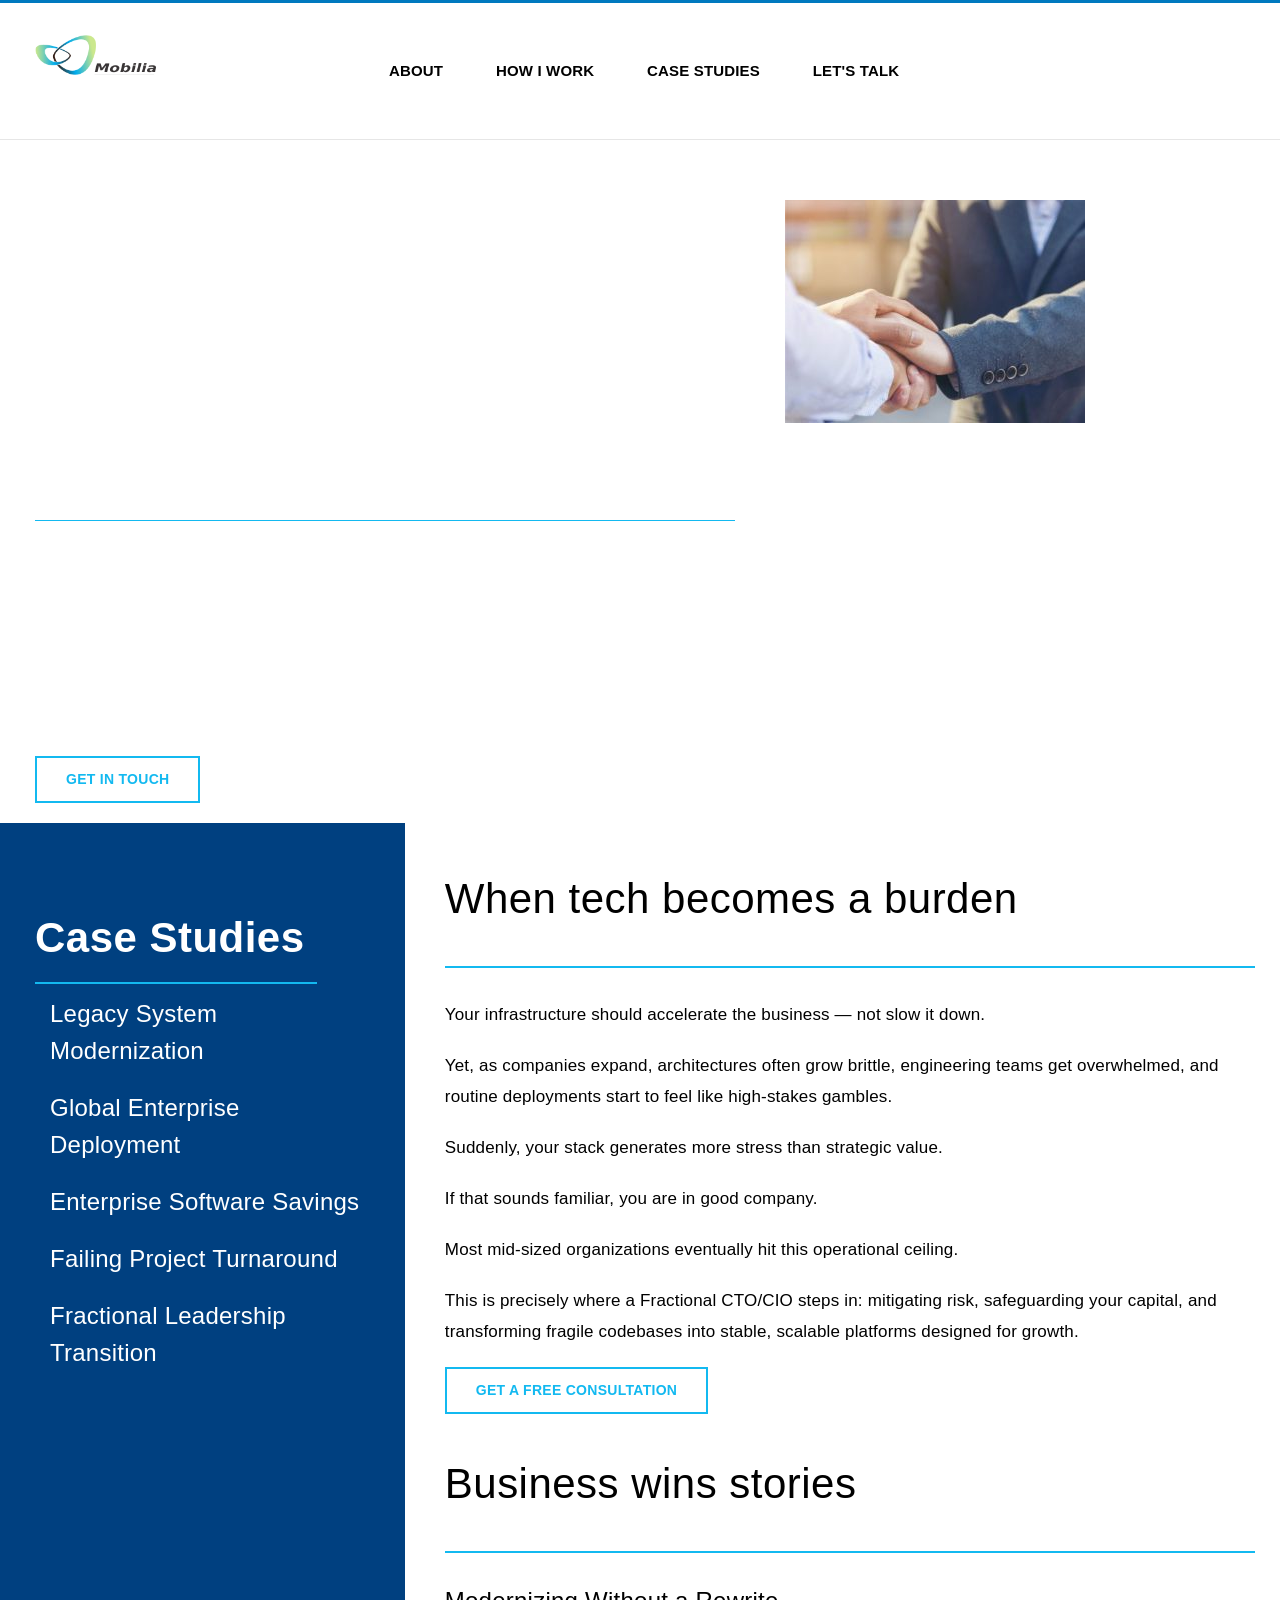
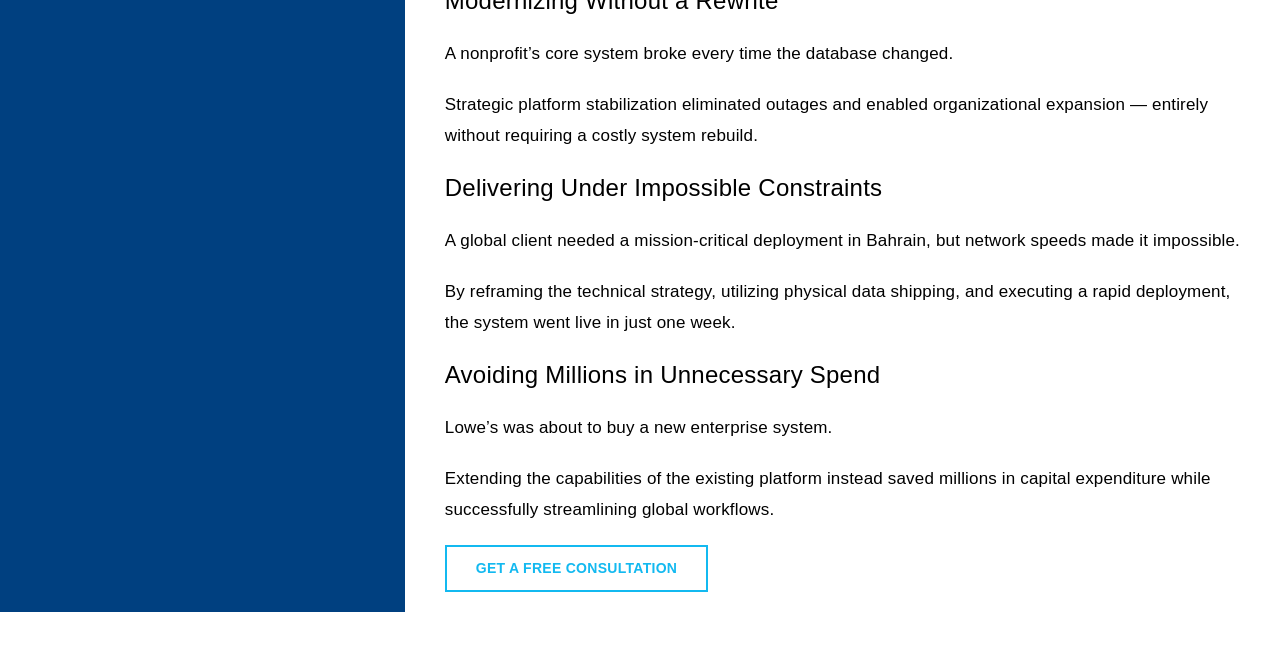
==== index.html @ 19f116cf "menu for mobile device" ====
<!DOCTYPE html>
<html lang="en-US">
<head>
  <meta charset="UTF-8">
  <meta name="viewport" content="width=device-width, initial-scale=1">
  <title>Mobilia - Avoiding Unnecessary Tech Spend</title>
  <link rel="stylesheet" href="css/style.css">
</head>
<body class="page">

<!--wrapper -->
<section id="wrapper">

  <!--header part-->
  <header id="header-part" class="animatedParent animateOnce">

    <div class="menu-bar">
      <div class="container flex align-center space-between">

        <a href="index.html" class="logo" style="display: inline-block; text-decoration: none; padding: 5px 0;">
          <img src="img/mobilia_logo.png" alt="Mobilia" style="height: 40px; width: auto; display: block;">
        </a>

        <!-- Mobile hamburger menu -->
        <a href="#" class="mobilemenu" aria-label="Open menu" aria-expanded="false">
          <span></span>
        </a>

        <div class="menulist">
          <div>
            <ul id="menu-main-menu" class="menu">

              <li class="menu-item">
                <span class="backlink"></span>
                <a href="about.html">About</a>
                <span class="dropdownlink"></span>
              </li>

              <li class="menu-item">
                <span class="backlink"></span>
                <a href="how-we-work.html">How I Work</a>
                <span class="dropdownlink"></span>
              </li>

              <li class="menu-item menu-item-has-children">
                <span class="backlink"></span>
                <a href="case-study-1.html">Case Studies</a>
                <span class="dropdownlink"></span>

                <ul class="sub-menu">
                  <li class="menu-item">
                    <span class="backlink"></span>
                    <a href="case-study-1.html">Legacy System Modernization</a>
                    <span class="dropdownlink"></span>
                  </li>

                  <li class="menu-item">
                    <span class="backlink"></span>
                    <a href="case-study-2.html">Global Enterprise Deployment</a>
                    <span class="dropdownlink"></span>
                  </li>

                  <li class="menu-item">
                    <span class="backlink"></span>
                    <a href="case-study-3.html">Enterprise Software Savings</a>
                    <span class="dropdownlink"></span>
                  </li>

                  <li class="menu-item">
                    <span class="backlink"></span>
                    <a href="case-study-4.html">Failing Project Turnaround</a>
                    <span class="dropdownlink"></span>
                  </li>

                  <li class="menu-item">
                    <span class="backlink"></span>
                    <a href="case-study-5.html">Fractional Leadership Transition</a>
                    <span class="dropdownlink"></span>
                  </li>
                </ul>
              </li>

              <li class="menu-item">
                <span class="backlink"></span>
                <a href="contact.html">Let's Talk</a>
                <span class="dropdownlink"></span>
              </li>

            </ul>
          </div>
        </div>

      </div>
    </div>

  </header>
  <!--header part-->

  <!--content part-->
  <section id="content-part">

    <!--colorcoontent bar-->
    <article class="resultbanner-bar animatedParent animateOnce"
             style="background-image: url(https://sp-ao.shortpixel.ai/client/to_webp,q_glossy,ret_img/https://www.lawbowling.com/wp-content/uploads/2022/05/blue-background.jpg);">

      <div class="container flex-wrap">

        <div class="leftcontent">

          <h1>
            <span style="color: #ffffff;">
              Stabilizing and scaling the technology you already have — with a focus on reliability, cashflow impact, and capital efficiency.
            </span>
          </h1>

          <p>
            Fractional CTO/CIO services for mid-sized companies where fragile or costly technology is slowing growth.
          </p>

          <p>
            20+ years of consulting and enterprise engineering experience across finance, public sector, media, retail, and commercial industries — bringing a systems-thinking, risk-aware approach to technology leadership.
          </p>

          <a class="button reverse" href="contact.html" target="_self">
            Get in Touch
          </a>

        </div>

        <div class="rightimgslider">
          <img src="img/shaking-hands2-300x223_m3A9.jpg"
               alt="Allen Lau"
               class="profile-img"
               decoding="async">
        </div>

      </div>
      <!-- .container -->

    </article>

    <!--contentnav bar-->
    <article class="contentnav-bar animatedParent animateOnce">

      <div class="container flex-wrap">

        <div class="navigationblock">

          <span class="menuheading">Case Studies</span>

          <div>
            <div>
              <ul id="menu-sidebar-navigation" class="menu">

                <li class="menu-item">
                  <a href="case-study-1.html">
                    Legacy System Modernization
                  </a>
                </li>

                <li class="menu-item">
                  <a href="case-study-2.html">
                    Global Enterprise Deployment
                  </a>
                </li>

                <li class="menu-item">
                  <a href="case-study-3.html">
                    Enterprise Software Savings
                  </a>
                </li>

                <li class="menu-item">
                  <a href="case-study-4.html">
                    Failing Project Turnaround
                  </a>
                </li>

                <li class="menu-item">
                  <a href="case-study-5.html">
                    Fractional Leadership Transition
                  </a>
                </li>

              </ul>
            </div>
          </div>

        </div>

        <div class="rightcontent">

          <div class="textbg">

            <h2>When tech becomes a burden</h2>

            <p>
              Your infrastructure should accelerate the business — not slow it down.
            </p>

            <p>
              Yet, as companies expand, architectures often grow brittle, engineering teams get overwhelmed, and routine deployments start to feel like high-stakes gambles.
            </p>

            <p>
              Suddenly, your stack generates more stress than strategic value.
            </p>

            <p>
              If that sounds familiar, you are in good company.
            </p>

            <p>
              Most mid-sized organizations eventually hit this operational ceiling.
            </p>

            <p>
              This is precisely where a Fractional CTO/CIO steps in: mitigating risk, safeguarding your capital, and transforming fragile codebases into stable, scalable platforms designed for growth.
            </p>

            <a class="button" href="contact.html" target="_self">
              Get a Free Consultation
            </a>

          </div>

          <br/>

          <div class="textbg">

            <h2>Business wins stories</h2>

            <h3>Modernizing Without a Rewrite</h3>

            <p>
              A nonprofit’s core system broke every time the database changed.
            </p>

            <p>
              Strategic platform stabilization eliminated outages and enabled organizational expansion — entirely without requiring a costly system rebuild.
            </p>

            <h3>Delivering Under Impossible Constraints</h3>

            <p>
              A global client needed a mission-critical deployment in Bahrain, but network speeds made it impossible.
            </p>

            <p>
              By reframing the technical strategy, utilizing physical data shipping, and executing a rapid deployment, the system went live in just one week.
            </p>

            <h3>Avoiding Millions in Unnecessary Spend</h3>

            <p>
              Lowe’s was about to buy a new enterprise system.
            </p>

            <p>
              Extending the capabilities of the existing platform instead saved millions in capital expenditure while successfully streamlining global workflows.
            </p>

            <a class="button" href="contact.html" target="_self">
              Get a Free Consultation
            </a>

          </div>

        </div>

      </div>
      <!-- .container -->

    </article>

  </section>
  <!-- #content-part -->

</section>
<!-- wrapper -->


<!-- Mobile menu JavaScript -->
<script>
  document.addEventListener('DOMContentLoaded', function () {

    const mobileMenu = document.querySelector('.mobilemenu');
    const menuList = document.querySelector('.menulist');

    if (!mobileMenu || !menuList) {
      return;
    }

    mobileMenu.addEventListener('click', function (event) {

      event.preventDefault();

      const isOpen = menuList.style.display === 'block';

      menuList.style.display = isOpen ? 'none' : 'block';

      mobileMenu.setAttribute(
        'aria-expanded',
        String(!isOpen)
      );

      mobileMenu.setAttribute(
        'aria-label',
        isOpen ? 'Open menu' : 'Close menu'
      );

    });

  });
</script>

</body>
</html>
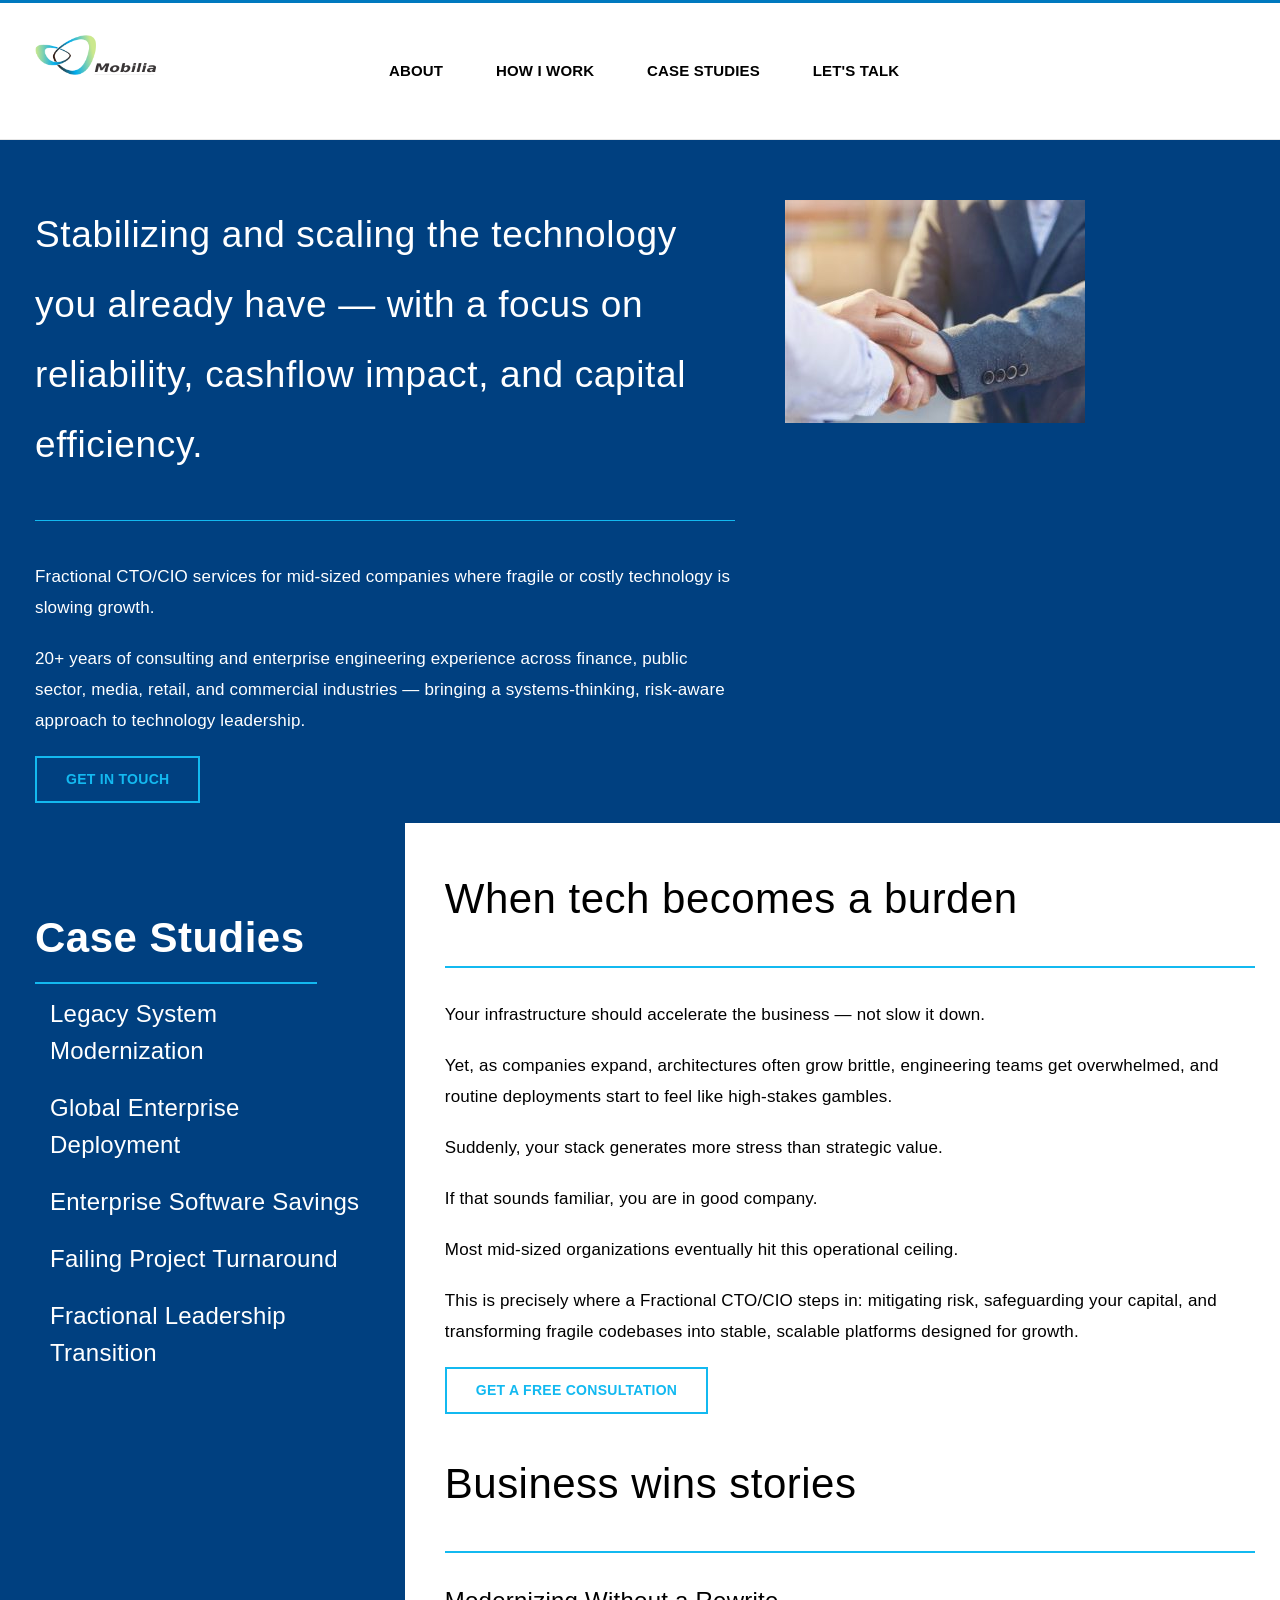
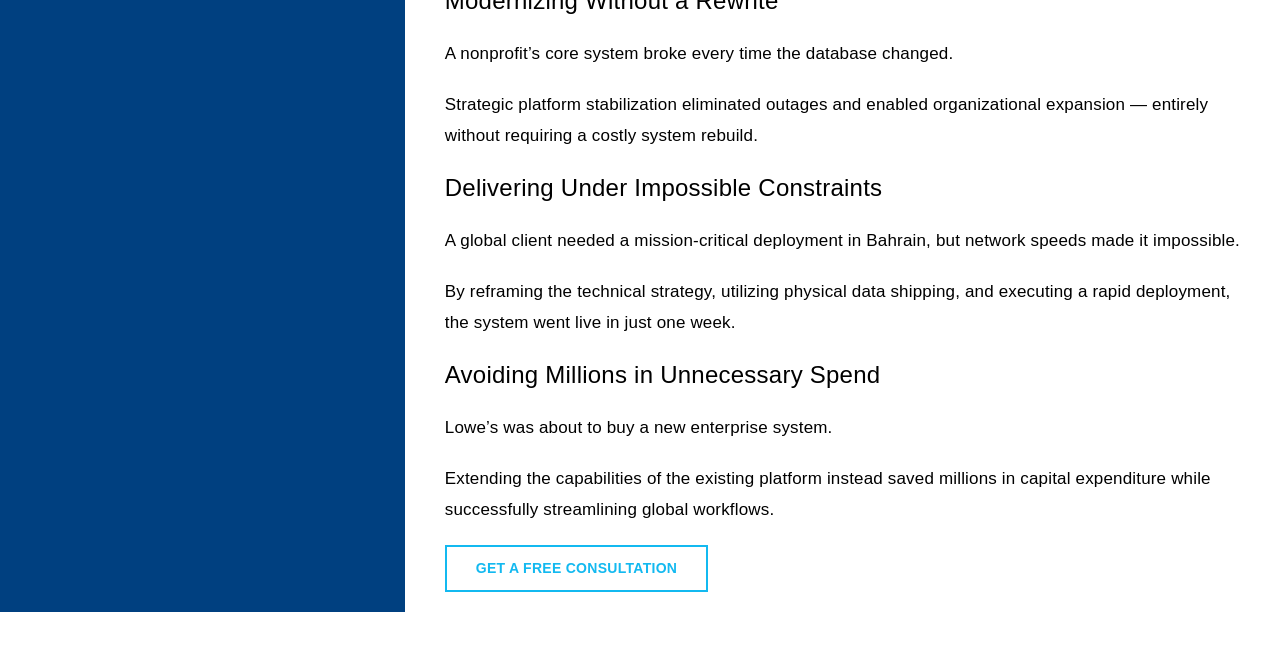
==== commit 5e23313b: "bg correction" ====
--- a/index.html
+++ b/index.html
@@ -1,4 +1,4 @@
-<!DOCTYPE html>
+﻿<!DOCTYPE html>
 <html lang="en-US">
 <head>
   <meta charset="UTF-8">
@@ -12,7 +12,7 @@
 <section id="wrapper">
 
   <!--header part-->
-  <header id="header-part" class="animatedParent animateOnce">
+  <header id="header-part">
 
     <div class="menu-bar">
       <div class="container flex align-center space-between">
@@ -29,63 +29,31 @@
         <div class="menulist">
           <div>
             <ul id="menu-main-menu" class="menu">
-
-              <li class="menu-item">
-                <span class="backlink"></span>
-                <a href="about.html">About</a>
-                <span class="dropdownlink"></span>
-              </li>
-
-              <li class="menu-item">
-                <span class="backlink"></span>
-                <a href="how-we-work.html">How I Work</a>
-                <span class="dropdownlink"></span>
-              </li>
-
-              <li class="menu-item menu-item-has-children">
-                <span class="backlink"></span>
-                <a href="case-study-1.html">Case Studies</a>
-                <span class="dropdownlink"></span>
-
+              <li class="menu-item"><span class="backlink"></span><a href="about.html">About</a><span
+                class="dropdownlink"></span></li>
+              <li class="menu-item"><span class="backlink"></span><a href="how-we-work.html">How I Work</a><span
+                class="dropdownlink"></span></li>
+              <li class="menu-item menu-item-has-children"><span class="backlink"></span><a href="case-study-1.html">Case
+                Studies</a><span class="dropdownlink"></span>
                 <ul class="sub-menu">
-                  <li class="menu-item">
-                    <span class="backlink"></span>
-                    <a href="case-study-1.html">Legacy System Modernization</a>
-                    <span class="dropdownlink"></span>
-                  </li>
-
-                  <li class="menu-item">
-                    <span class="backlink"></span>
-                    <a href="case-study-2.html">Global Enterprise Deployment</a>
-                    <span class="dropdownlink"></span>
-                  </li>
-
-                  <li class="menu-item">
-                    <span class="backlink"></span>
-                    <a href="case-study-3.html">Enterprise Software Savings</a>
-                    <span class="dropdownlink"></span>
-                  </li>
-
-                  <li class="menu-item">
-                    <span class="backlink"></span>
-                    <a href="case-study-4.html">Failing Project Turnaround</a>
-                    <span class="dropdownlink"></span>
-                  </li>
-
-                  <li class="menu-item">
-                    <span class="backlink"></span>
-                    <a href="case-study-5.html">Fractional Leadership Transition</a>
-                    <span class="dropdownlink"></span>
-                  </li>
+                  <li class="menu-item"><span class="backlink"></span><a href="case-study-1.html">Legacy System
+                    Modernization</a><span
+                    class="dropdownlink"></span></li>
+                  <li class="menu-item"><span class="backlink"></span><a href="case-study-2.html">Global Enterprise
+                    Deployment</a><span
+                    class="dropdownlink"></span></li>
+                  <li class="menu-item"><span class="backlink"></span><a href="case-study-3.html">Enterprise Software
+                    Savings</a><span
+                    class="dropdownlink"></span></li>
+                  <li class="menu-item"><span class="backlink"></span><a href="case-study-4.html">Failing Project
+                    Turnaround</a><span
+                    class="dropdownlink"></span></li>
+                  <li class="menu-item"><span class="backlink"></span><a href="case-study-5.html">Fractional Leadership
+                    Transition</a><span class="dropdownlink"></span></li>
                 </ul>
               </li>
-
-              <li class="menu-item">
-                <span class="backlink"></span>
-                <a href="contact.html">Let's Talk</a>
-                <span class="dropdownlink"></span>
-              </li>
-
+              <li class="menu-item"><span class="backlink"></span><a href="contact.html">Let's Talk</a><span
+                class="dropdownlink"></span></li>
             </ul>
           </div>
         </div>
@@ -95,53 +63,31 @@
 
   </header>
   <!--header part-->
-
   <!--content part-->
   <section id="content-part">
 
+
     <!--colorcoontent bar-->
-    <article class="resultbanner-bar animatedParent animateOnce"
-             style="background-image: url(https://sp-ao.shortpixel.ai/client/to_webp,q_glossy,ret_img/https://www.lawbowling.com/wp-content/uploads/2022/05/blue-background.jpg);">
+    <article class="resultbanner-bar" style="background: #004080">
+      <div class="container flex-wrap">
+        <div class="leftcontent">
+          <h1><span style="color: #ffffff;">Stabilizing and scaling the technology you already have — with a focus on reliability, cashflow impact, and capital efficiency.</span>
+          </h1>
+          <p>Fractional CTO/CIO services for mid‑sized companies where fragile or costly technology is slowing growth.</p>
+          <p>20+ years of consulting and enterprise engineering experience across finance, public sector, media, retail, and commercial industries  — bringing a systems‑thinking, risk‑aware approach to technology leadership.</p>
 
-      <div class="container flex-wrap">
-
-        <div class="leftcontent">
-
-          <h1>
-            <span style="color: #ffffff;">
-              Stabilizing and scaling the technology you already have — with a focus on reliability, cashflow impact, and capital efficiency.
-            </span>
-          </h1>
-
-          <p>
-            Fractional CTO/CIO services for mid-sized companies where fragile or costly technology is slowing growth.
-          </p>
-
-          <p>
-            20+ years of consulting and enterprise engineering experience across finance, public sector, media, retail, and commercial industries — bringing a systems-thinking, risk-aware approach to technology leadership.
-          </p>
-
-          <a class="button reverse" href="contact.html" target="_self">
-            Get in Touch
-          </a>
-
+          <a class="button reverse" href="contact.html" target="_self">Get in Touch</a>
         </div>
 
         <div class="rightimgslider">
-          <img src="img/shaking-hands2-300x223_m3A9.jpg"
-               alt="Allen Lau"
-               class="profile-img"
-               decoding="async">
+          <img src="img/shaking-hands2-300x223_m3A9.jpg" alt="Allen Lau" class="profile-img" decoding="async">
         </div>
 
-      </div>
-      <!-- .container -->
-
+      </div><!-- .container -->
     </article>
 
     <!--contentnav bar-->
-    <article class="contentnav-bar animatedParent animateOnce">
-
+    <article class="contentnav-bar ">
       <div class="container flex-wrap">
 
         <div class="navigationblock">
@@ -151,37 +97,16 @@
           <div>
             <div>
               <ul id="menu-sidebar-navigation" class="menu">
-
-                <li class="menu-item">
-                  <a href="case-study-1.html">
-                    Legacy System Modernization
-                  </a>
-                </li>
-
-                <li class="menu-item">
-                  <a href="case-study-2.html">
-                    Global Enterprise Deployment
-                  </a>
-                </li>
-
-                <li class="menu-item">
-                  <a href="case-study-3.html">
-                    Enterprise Software Savings
-                  </a>
-                </li>
-
-                <li class="menu-item">
-                  <a href="case-study-4.html">
-                    Failing Project Turnaround
-                  </a>
-                </li>
-
-                <li class="menu-item">
-                  <a href="case-study-5.html">
-                    Fractional Leadership Transition
-                  </a>
-                </li>
-
+                <li class="menu-item"><a href="case-study-1.html">Legacy System
+                  Modernization</a></li>
+                <li class="menu-item"><a href="case-study-2.html">Global Enterprise
+                  Deployment</a></li>
+                <li class="menu-item"><a href="case-study-3.html">Enterprise Software
+                  Savings</a></li>
+                <li class="menu-item"><a href="case-study-4.html">Failing Project
+                  Turnaround</a></li>
+                <li class="menu-item"><a href="case-study-5.html">Fractional Leadership
+                  Transition</a></li>
               </ul>
             </div>
           </div>
@@ -189,130 +114,47 @@
         </div>
 
         <div class="rightcontent">
+          <div class="textbg">
+            <h2>When tech becomes a burden</h2>
+            <p>Your infrastructure should accelerate the business — not slow it down.</p>
+            <p>Yet, as companies expand, architectures often grow brittle, engineering teams get overwhelmed, and
+              routine deployments start to feel like high-stakes gambles.</p>
+            <p>Suddenly, your stack generates more stress than strategic value.</p>
+            <p>If that sounds familiar, you are in good company.</p>
+            <p>Most mid‑sized organizations eventually hit this operational ceiling.</p>
+            <p>This is precisely where a Fractional CTO/CIO steps in: mitigating risk, safeguarding your capital, and
+              transforming fragile codebases into stable, scalable platforms designed for growth.</p>
 
+            <a class="button" href="contact.html" target="_self">Get a Free Consultation</a>
+          </div>
+          <br/>
           <div class="textbg">
-
-            <h2>When tech becomes a burden</h2>
-
-            <p>
-              Your infrastructure should accelerate the business — not slow it down.
-            </p>
-
-            <p>
-              Yet, as companies expand, architectures often grow brittle, engineering teams get overwhelmed, and routine deployments start to feel like high-stakes gambles.
-            </p>
-
-            <p>
-              Suddenly, your stack generates more stress than strategic value.
-            </p>
-
-            <p>
-              If that sounds familiar, you are in good company.
-            </p>
-
-            <p>
-              Most mid-sized organizations eventually hit this operational ceiling.
-            </p>
-
-            <p>
-              This is precisely where a Fractional CTO/CIO steps in: mitigating risk, safeguarding your capital, and transforming fragile codebases into stable, scalable platforms designed for growth.
-            </p>
-
-            <a class="button" href="contact.html" target="_self">
-              Get a Free Consultation
-            </a>
-
-          </div>
-
-          <br/>
-
-          <div class="textbg">
-
             <h2>Business wins stories</h2>
-
             <h3>Modernizing Without a Rewrite</h3>
-
-            <p>
-              A nonprofit’s core system broke every time the database changed.
-            </p>
-
-            <p>
-              Strategic platform stabilization eliminated outages and enabled organizational expansion — entirely without requiring a costly system rebuild.
-            </p>
+            <p>A nonprofit’s core system broke every time the database changed.</p>
+            <p>Strategic platform stabilization eliminated outages and enabled organizational expansion — entirely
+              without requiring a costly system rebuild.</p>
 
             <h3>Delivering Under Impossible Constraints</h3>
+            <p>A global client needed a mission‑critical deployment in Bahrain, but network speeds made it
+              impossible.</p>
+            <p>By reframing the technical strategy, utilizing physical data shipping, and executing a rapid deployment,
+              the system went live in just one week.</p>
 
-            <p>
-              A global client needed a mission-critical deployment in Bahrain, but network speeds made it impossible.
-            </p>
+            <h3>Avoiding Millions in Unnecessary Spend </h3>
+            <p>Lowe’s was about to buy a new enterprise system.</p>
+            <p>Extending the capabilities of the existing platform instead saved millions in capital expenditure while
+              successfully streamlining global workflows.</p>
 
-            <p>
-              By reframing the technical strategy, utilizing physical data shipping, and executing a rapid deployment, the system went live in just one week.
-            </p>
-
-            <h3>Avoiding Millions in Unnecessary Spend</h3>
-
-            <p>
-              Lowe’s was about to buy a new enterprise system.
-            </p>
-
-            <p>
-              Extending the capabilities of the existing platform instead saved millions in capital expenditure while successfully streamlining global workflows.
-            </p>
-
-            <a class="button" href="contact.html" target="_self">
-              Get a Free Consultation
-            </a>
-
+            <a class="button" href="contact.html" target="_self">Get a Free Consultation</a>
           </div>
-
         </div>
 
-      </div>
-      <!-- .container -->
-
+      </div><!-- .container -->
     </article>
 
-  </section>
-  <!-- #content-part -->
-
-</section>
-<!-- wrapper -->
-
-
-<!-- Mobile menu JavaScript -->
-<script>
-  document.addEventListener('DOMContentLoaded', function () {
-
-    const mobileMenu = document.querySelector('.mobilemenu');
-    const menuList = document.querySelector('.menulist');
-
-    if (!mobileMenu || !menuList) {
-      return;
-    }
-
-    mobileMenu.addEventListener('click', function (event) {
-
-      event.preventDefault();
-
-      const isOpen = menuList.style.display === 'block';
-
-      menuList.style.display = isOpen ? 'none' : 'block';
-
-      mobileMenu.setAttribute(
-        'aria-expanded',
-        String(!isOpen)
-      );
-
-      mobileMenu.setAttribute(
-        'aria-label',
-        isOpen ? 'Open menu' : 'Close menu'
-      );
-
-    });
-
-  });
-</script>
-
+  </section><!-- #content-part -->
+</section> <!-- wrapper -->
+<script src="js/mobileMenu.js"></script>
 </body>
 </html>
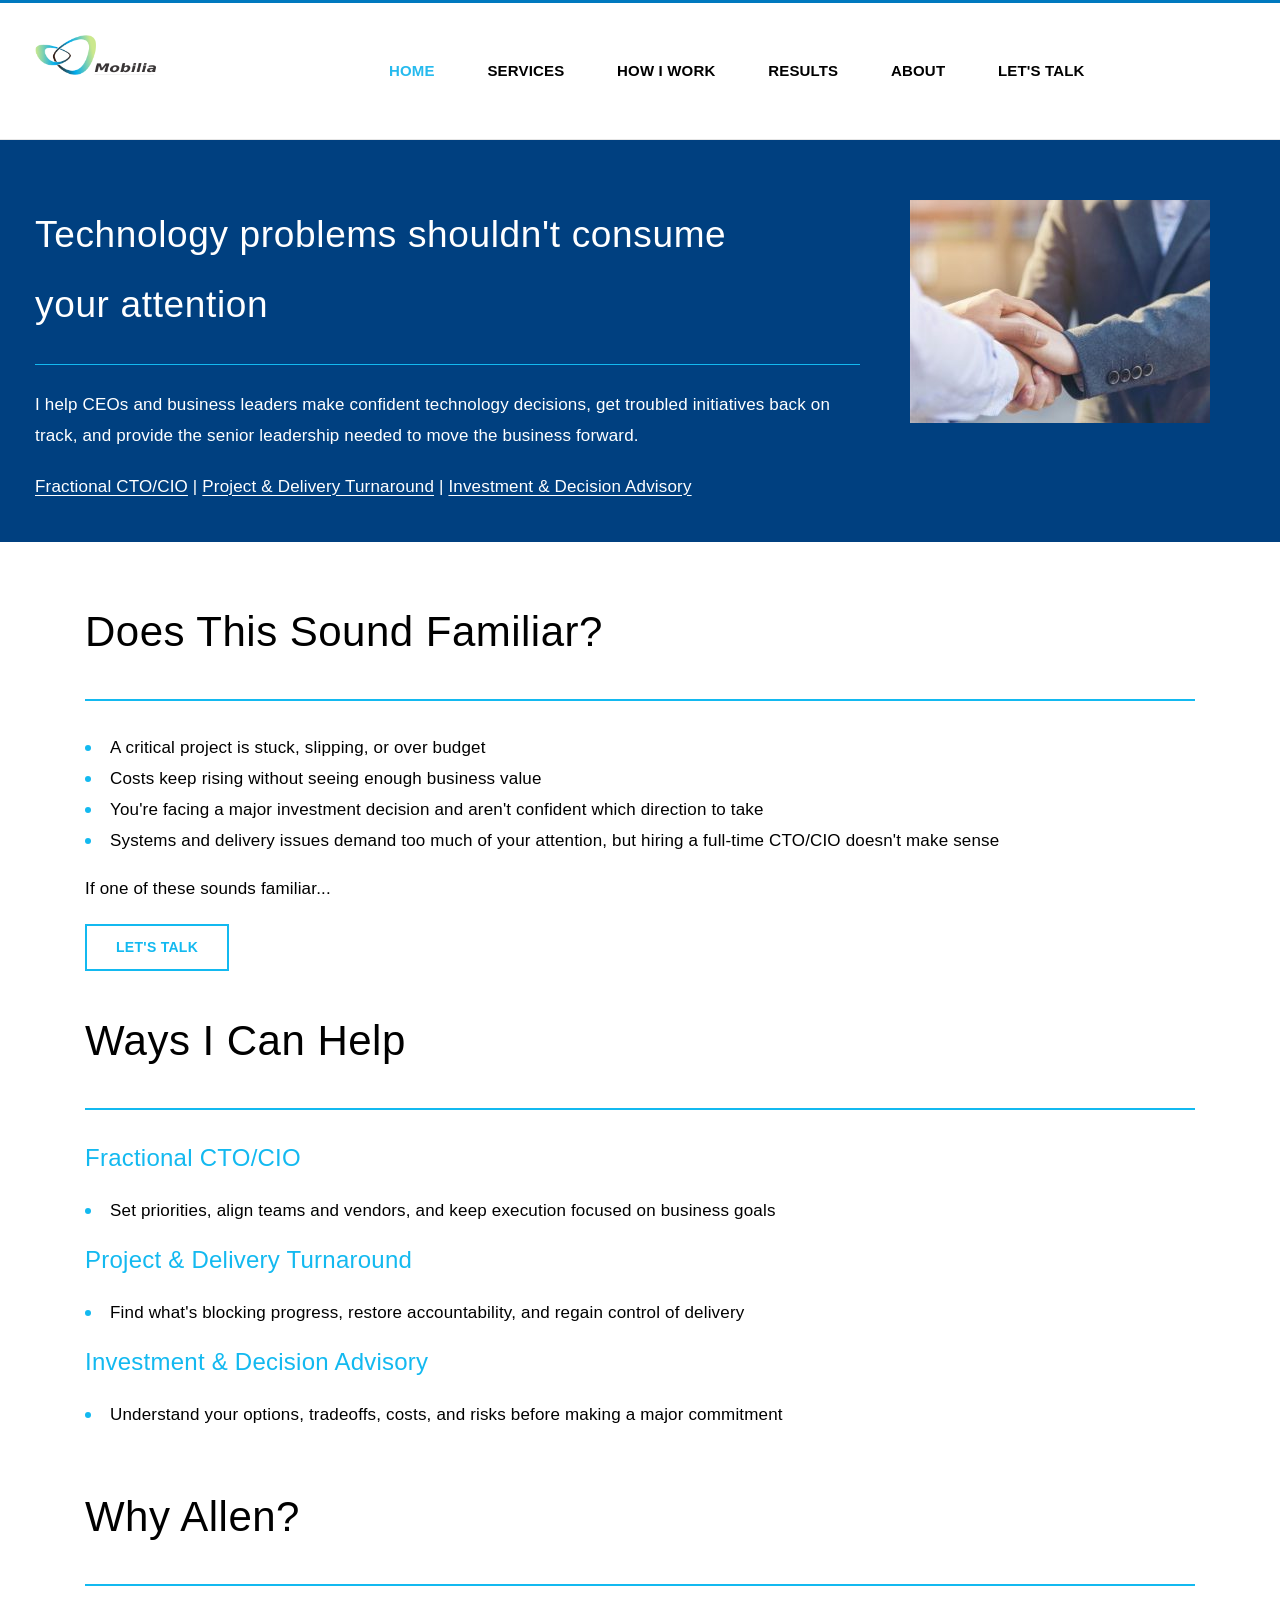
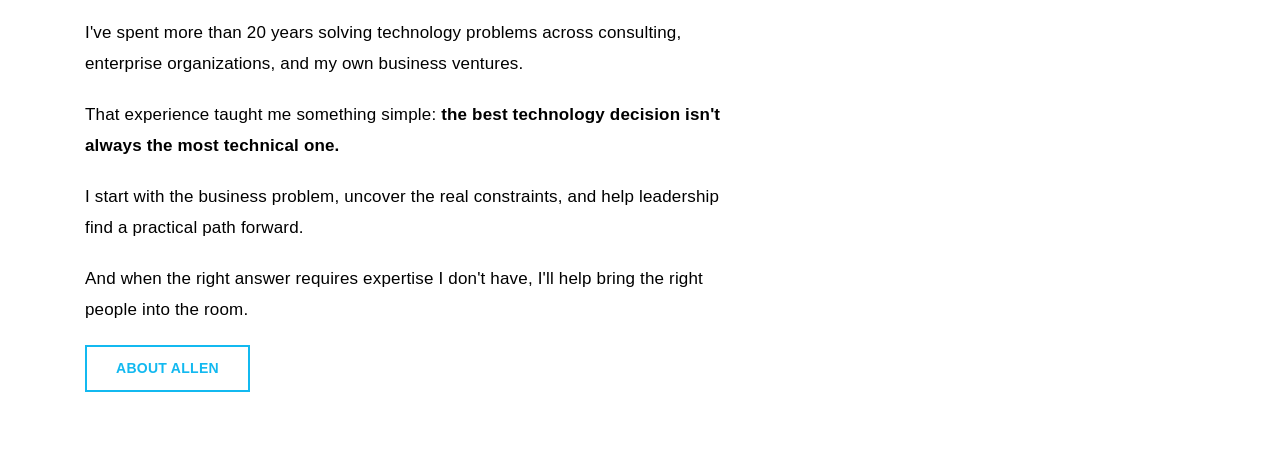
==== commit 4868cc4f: "version 2 - simplify words, added offers" ====
--- a/index.html
+++ b/index.html
@@ -1,4 +1,4 @@
-﻿<!DOCTYPE html>
+<!DOCTYPE html>
 <html lang="en-US">
 <head>
   <meta charset="UTF-8">
@@ -10,58 +10,39 @@
 
 <!--wrapper -->
 <section id="wrapper">
+<header id="header-part">
+  <div class="menu-bar">
+    <div class="container flex align-center space-between">
+      <a href="index.html" class="logo" style="display: inline-block; text-decoration: none; padding: 5px 0;">
+        <img src="img/mobilia_logo.png" alt="Mobilia" style="height: 40px; width: auto; display: block;">
+      </a>
+      <a href="#" class="mobilemenu" aria-label="Open menu" aria-expanded="false"><span></span></a>
+      <div class="menulist">
+        <div>
+          <ul id="menu-main-menu" class="menu">
+            <li class="menu-item current-menu-ancestor"><a href="index.html">Home</a></li>
+            <li class="menu-item"><a href="offers.html">Services</a></li>
+            <li class="menu-item"><a href="how-we-work.html">How I Work</a></li>
+            <li class="menu-item menu-item-has-children"><a href="case-study-1.html">Results</a><span class="dropdownlink"></span>
+              <ul class="sub-menu">
+                <li class="menu-item"><a href="case-study-1.html">Legacy System Modernization</a></li>
+                <li class="menu-item"><a href="case-study-2.html">Global Enterprise Deployment</a></li>
+                <li class="menu-item"><a href="case-study-3.html">Enterprise Software Savings</a></li>
+                <li class="menu-item"><a href="case-study-4.html">Failing Project Turnaround</a></li>
+                <li class="menu-item"><a href="case-study-5.html">Fractional Leadership Transition</a></li>
+              </ul>
+            </li>
+            <li class="menu-item"><a href="about.html">About</a></li>
+            <li class="menu-item"><a href="contact.html">Let's Talk</a></li>
+          </ul>
+        </div>
+      </div>
+    </div>
+  </div>
+</header>
 
   <!--header part-->
-  <header id="header-part">
 
-    <div class="menu-bar">
-      <div class="container flex align-center space-between">
-
-        <a href="index.html" class="logo" style="display: inline-block; text-decoration: none; padding: 5px 0;">
-          <img src="img/mobilia_logo.png" alt="Mobilia" style="height: 40px; width: auto; display: block;">
-        </a>
-
-        <!-- Mobile hamburger menu -->
-        <a href="#" class="mobilemenu" aria-label="Open menu" aria-expanded="false">
-          <span></span>
-        </a>
-
-        <div class="menulist">
-          <div>
-            <ul id="menu-main-menu" class="menu">
-              <li class="menu-item"><span class="backlink"></span><a href="about.html">About</a><span
-                class="dropdownlink"></span></li>
-              <li class="menu-item"><span class="backlink"></span><a href="how-we-work.html">How I Work</a><span
-                class="dropdownlink"></span></li>
-              <li class="menu-item menu-item-has-children"><span class="backlink"></span><a href="case-study-1.html">Case
-                Studies</a><span class="dropdownlink"></span>
-                <ul class="sub-menu">
-                  <li class="menu-item"><span class="backlink"></span><a href="case-study-1.html">Legacy System
-                    Modernization</a><span
-                    class="dropdownlink"></span></li>
-                  <li class="menu-item"><span class="backlink"></span><a href="case-study-2.html">Global Enterprise
-                    Deployment</a><span
-                    class="dropdownlink"></span></li>
-                  <li class="menu-item"><span class="backlink"></span><a href="case-study-3.html">Enterprise Software
-                    Savings</a><span
-                    class="dropdownlink"></span></li>
-                  <li class="menu-item"><span class="backlink"></span><a href="case-study-4.html">Failing Project
-                    Turnaround</a><span
-                    class="dropdownlink"></span></li>
-                  <li class="menu-item"><span class="backlink"></span><a href="case-study-5.html">Fractional Leadership
-                    Transition</a><span class="dropdownlink"></span></li>
-                </ul>
-              </li>
-              <li class="menu-item"><span class="backlink"></span><a href="contact.html">Let's Talk</a><span
-                class="dropdownlink"></span></li>
-            </ul>
-          </div>
-        </div>
-
-      </div>
-    </div>
-
-  </header>
   <!--header part-->
   <!--content part-->
   <section id="content-part">
@@ -71,12 +52,14 @@
     <article class="resultbanner-bar" style="background: #004080">
       <div class="container flex-wrap">
         <div class="leftcontent">
-          <h1><span style="color: #ffffff;">Stabilizing and scaling the technology you already have — with a focus on reliability, cashflow impact, and capital efficiency.</span>
+          <h1><span style="color: #ffffff;">Technology problems shouldn't consume your attention</span>
           </h1>
-          <p>Fractional CTO/CIO services for mid‑sized companies where fragile or costly technology is slowing growth.</p>
-          <p>20+ years of consulting and enterprise engineering experience across finance, public sector, media, retail, and commercial industries  — bringing a systems‑thinking, risk‑aware approach to technology leadership.</p>
-
-          <a class="button reverse" href="contact.html" target="_self">Get in Touch</a>
+          <p>I help CEOs and business leaders make confident technology decisions, get troubled initiatives back on track, and provide the senior leadership needed to move the business forward.</p>
+          <p>
+            <a href="offers.html#fractional-leadership">Fractional CTO/CIO</a> |
+            <a href="offers.html#project-delivery-turnaround">Project & Delivery Turnaround</a> |
+            <a href="offers.html#investment-decision-advisory">Investment & Decision Advisory</a>
+          </p>
         </div>
 
         <div class="rightimgslider">
@@ -86,67 +69,39 @@
       </div><!-- .container -->
     </article>
 
-    <!--contentnav bar-->
-    <article class="contentnav-bar ">
-      <div class="container flex-wrap">
-
-        <div class="navigationblock">
-
-          <span class="menuheading">Case Studies</span>
-
-          <div>
-            <div>
-              <ul id="menu-sidebar-navigation" class="menu">
-                <li class="menu-item"><a href="case-study-1.html">Legacy System
-                  Modernization</a></li>
-                <li class="menu-item"><a href="case-study-2.html">Global Enterprise
-                  Deployment</a></li>
-                <li class="menu-item"><a href="case-study-3.html">Enterprise Software
-                  Savings</a></li>
-                <li class="menu-item"><a href="case-study-4.html">Failing Project
-                  Turnaround</a></li>
-                <li class="menu-item"><a href="case-study-5.html">Fractional Leadership
-                  Transition</a></li>
+    <!-- Main content -->
+    <article>
+      <div class="container">
+        <div class="page_content">
+          <div class="textbg">
+            <h2>Does This Sound Familiar?</h2>
+              <ul>
+                <li>A critical project is stuck, slipping, or over budget</li>
+                <li>Costs keep rising without seeing enough business value</li>
+                <li>You're facing a major investment decision and aren't confident which direction to take</li>
+                <li>Systems and delivery issues demand too much of your attention, but hiring a full-time CTO/CIO doesn't make sense</li>
               </ul>
-            </div>
-          </div>
-
-        </div>
-
-        <div class="rightcontent">
-          <div class="textbg">
-            <h2>When tech becomes a burden</h2>
-            <p>Your infrastructure should accelerate the business — not slow it down.</p>
-            <p>Yet, as companies expand, architectures often grow brittle, engineering teams get overwhelmed, and
-              routine deployments start to feel like high-stakes gambles.</p>
-            <p>Suddenly, your stack generates more stress than strategic value.</p>
-            <p>If that sounds familiar, you are in good company.</p>
-            <p>Most mid‑sized organizations eventually hit this operational ceiling.</p>
-            <p>This is precisely where a Fractional CTO/CIO steps in: mitigating risk, safeguarding your capital, and
-              transforming fragile codebases into stable, scalable platforms designed for growth.</p>
-
-            <a class="button" href="contact.html" target="_self">Get a Free Consultation</a>
+            <p>If one of these sounds familiar...</p>
+            <a class="button reverse" href="contact.html" target="_self">Let's Talk</a>
           </div>
           <br/>
           <div class="textbg">
-            <h2>Business wins stories</h2>
-            <h3>Modernizing Without a Rewrite</h3>
-            <p>A nonprofit’s core system broke every time the database changed.</p>
-            <p>Strategic platform stabilization eliminated outages and enabled organizational expansion — entirely
-              without requiring a costly system rebuild.</p>
-
-            <h3>Delivering Under Impossible Constraints</h3>
-            <p>A global client needed a mission‑critical deployment in Bahrain, but network speeds made it
-              impossible.</p>
-            <p>By reframing the technical strategy, utilizing physical data shipping, and executing a rapid deployment,
-              the system went live in just one week.</p>
-
-            <h3>Avoiding Millions in Unnecessary Spend </h3>
-            <p>Lowe’s was about to buy a new enterprise system.</p>
-            <p>Extending the capabilities of the existing platform instead saved millions in capital expenditure while
-              successfully streamlining global workflows.</p>
-
-            <a class="button" href="contact.html" target="_self">Get a Free Consultation</a>
+            <h2>Ways I Can Help</h2>
+            <h3><a href="offers.html#fractional-leadership">Fractional CTO/CIO</a></h3>
+            <ul><li>Set priorities, align teams and vendors, and keep execution focused on business goals</li></ul>
+            <h3><a href="offers.html#project-delivery-turnaround">Project & Delivery Turnaround</a></h3>
+            <ul><li>Find what's blocking progress, restore accountability, and regain control of delivery</li></ul>
+            <h3><a href="offers.html#investment-decision-advisory">Investment & Decision Advisory</a></h3>
+            <ul><li>Understand your options, tradeoffs, costs, and risks before making a major commitment</li></ul>
+          </div>
+          <br />
+          <div class="textbg">
+            <h2>Why Allen?</h2>
+            <p>I've spent more than 20 years solving technology problems across consulting, enterprise organizations, and my own business ventures.</p>
+            <p>That experience taught me something simple: <strong>the best technology decision isn't always the most technical one.</strong></p>
+            <p>I start with the business problem, uncover the real constraints, and help leadership find a practical path forward.</p>
+            <p>And when the right answer requires expertise I don't have, I'll help bring the right people into the room.</p>
+            <a class="button reverse" href="about.html" target="_self">About Allen</a>
           </div>
         </div>
 
--- a/css/style.css
+++ b/css/style.css
@@ -0,0 +1,337 @@
+/* --- autoptimize_single.css --- */
+
+*{margin:0;padding:0;-webkit-font-smoothing:antialiased;box-sizing:border-box;-webkit-box-sizing:border-box;-webkit-text-size-adjust:none}
+
+html,body{width:100%;font-size:17px;color:#000;font-family:Arial,Helvetica,sans-serif;background:#fff}
+
+*::-webkit-input-placeholder{opacity:1;color:#1c3c6e}
+
+*::-moz-placeholder{opacity:1;color:#1c3c6e}
+
+*:-ms-input-placeholder{opacity:1;color:#1c3c6e}
+
+button,input,textarea{-webkit-appearance:none;-webkit-border-radius:0px;font-family:Arial,Helvetica,sans-serif}
+
+input:focus,textarea:focus{outline:none}
+
+html,body,div,span,h1,h2,h3,p,a,img,s,small,strong,var,i,center,ul,li,form,label,article,figure,header,menu,section,time{margin:0;padding:0;border:0;vertical-align:baseline}
+
+article,figure,header,menu,section{display:block}
+
+a{transition:all .3s;-webkit-transition:all .3s;-ms-transition:all .3s;text-decoration:none;outline:none}
+
+ul{list-style:none}
+
+.clear{clear:both;overflow:hidden}
+
+img{border:0;outline:none;display:block;max-width:100%}
+
+h1,h2,h3{margin-bottom:20px;font-family:Arial,Helvetica,sans-serif;font-weight:400}
+
+h1{font-size:55px;line-height:75px;letter-spacing:.65px}
+
+h2{font-size:48px;line-height:58px;letter-spacing:.48px}
+
+h3{font-size:24px;line-height:34px;letter-spacing:.24px}
+
+p{padding-bottom:20px;line-height:31px;letter-spacing:.17px;text-wrap:pretty}
+
+p a{text-decoration:underline;color:#000}
+
+p a:hover{text-decoration:none}
+
+p strong,.page_content li strong{font-weight:700}
+
+a.close,a.mobilemenu{display:none}
+
+img{height:auto}
+
+.button{padding:13px 29px;display:inline-block;letter-spacing:.28px;color:#13b9f0;font-size:14px;line-height:17px;border-radius:0;text-transform:uppercase;font-weight:700;background-color:#fff;border:2px solid #13b9f0}
+
+.button:hover{color:#fff;background-color:#13b9f0}
+
+.button.reverse{color:#13b9f0;background:0 0}
+
+.button.reverse:hover{color:#fff;background:#13b9f0}
+
+#wrapper{width:100%;position:relative}
+
+.container{padding:0 15px;max-width:1480px;position:relative;margin:0 auto}
+
+.flex-wrap{display:flex;flex-wrap:wrap}
+
+.flex{display:flex}
+
+.space-between{justify-content:space-between}
+
+.align-center{align-items:center}
+
+#header-part{width:100%;position:relative;z-index:999;transition:.3s all;border-top:3px solid #0079bf;background:#fff}
+
+.menu-bar{padding:0;border-bottom:#e6e6e6 solid 1px}
+
+.menu-bar a.mobilemenu,.menu-bar a.close{display:none}
+
+.menu-bar a.logo{width:100%;max-width:328px;display:block;margin:-16px 39px 0 53px}
+
+.menu-bar .menulist{padding:0 0 0 45px;width:calc(100% - 420px)}
+
+.menu-bar .menulist ul{list-style:none}
+
+.menu-bar .menulist li{padding-right:55px;float:left;text-transform:uppercase;font-weight:700}
+
+.menu-bar .menulist li a{color:#000;letter-spacing:.17px}
+
+.menu-bar .menulist li a:hover{color:#13b9f0}
+
+.menu-bar .menulist li li a{text-transform:none;font-weight:400}
+
+.menu-bar .menulist li li ul li ul{padding-left:15px;padding-bottom:20px;overflow:hidden}
+
+.menu-bar .menulist li li ul li ul.sub-menu li a{padding:4px 0;display:block;font-size:14px;color:#000 !important}
+
+.menu-bar #menu-main-menu{list-style:none;margin:0;padding:0}
+
+.menu-bar #menu-main-menu li{float:none;padding:0;display:inline-block;vertical-align:top;position:relative}
+
+.menu-bar #menu-main-menu li a{line-height:136px;padding:0 24px;display:inline-block;vertical-align:middle;color:#000;text-transform:uppercase;text-decoration:none;font-size:17px;font-weight:700}
+
+.menu-bar #menu-main-menu li .dropdownlink{display:none}
+
+.menu-bar #menu-main-menu li.menu-item-has-children>.dropdownlink{position:absolute;right:12px;top:50%;display:inline-block;vertical-align:middle;margin-top:-1px}
+
+.menu-bar #menu-main-menu li.menu-item-has-children .dropdownlink:before{width:4px;height:7px;content:'';background-size:4px 14px;display:block}
+
+.menu-bar #menu-main-menu li ul.sub-menu{transform-origin:0 0;transition:all .3s;-webkit-transition:all .3s;transform:scale(1,0);opacity:0;width:280px;position:absolute;left:0;top:100%;background:#7f9ec0;padding-bottom:0}
+
+.menu-bar #menu-main-menu li ul.sub-menu ul.sub-menu{left:100%;top:0;background:#b0e6f9;margin-left:-1px}
+
+.menu-bar #menu-main-menu li ul.sub-menu ul.sub-menu li a{color:#003e82}
+
+.menu-bar #menu-main-menu li ul.sub-menu li{width:100%}
+
+.menu-bar #menu-main-menu li ul.sub-menu li a{display:block;padding:7px 20px;font-size:17px;line-height:1.2;font-weight:700;color:#fff;text-transform:none}
+
+.menu-bar #menu-main-menu .backlink{display:none}
+
+.menu-bar #menu-main-menu>li.current-menu-ancestor>a{color:#26baee}
+
+@media only screen and (min-width:1024px){.menu-bar #menu-main-menu li:hover>ul.sub-menu{transform:scale(1,1);opacity:100}.menu-bar #menu-main-menu>li:hover>a,.menu-bar #menu-main-menu>li>a:hover{background:#003e82;color:#fff}.menu-bar #menu-main-menu>li:hover li:hover>a,.menu-bar #menu-main-menu>li:hover li>a:hover{background:#b0e6f9;color:#003e82}.menu-bar #menu-main-menu>li:hover li:hover>a+.dropdownlink:before{background-position:left top}.menu-bar #menu-main-menu li ul.sub-menu ul.sub-menu li a:hover{color:#fff;background:#003e82}.menu-bar #menu-main-menu>li:hover li>a+.dropdownlink:before,.menu-bar #menu-main-menu>li:hover>a+.dropdownlink:before,.menu-bar #menu-main-menu>li>a:hover+.dropdownlink:before{background-position:left bottom}}
+
+#content-part{width:100%}
+
+.colorcoontent-bar{padding:20px 0 125px;background-repeat:no-repeat;background-size:cover}
+
+.colorcoontent-bar h2,.colorcoontent-bar h1{padding-bottom:21px;margin-bottom:21px;color:#fff;text-align:center;border-bottom:#14b9f0 solid 2px}
+
+.colorcoontent-bar p{color:#fff;font-weight:300}
+
+.colorcoontent-bar ul{padding:0 0 17px 25px;margin-left:15px;list-style:disc}
+
+.colorcoontent-bar li{color:#fff;line-height:31px;font-weight:300;letter-spacing:.17px}
+
+.colorcoontent-bar li strong{font-weight:700}
+
+.colorcoontent-bar.innerpage{padding:60px 0 80px}
+
+.colorcoontent-bar.innerpage h2,.colorcoontent-bar.innerpage h1{padding-bottom:41px;margin-bottom:31px;text-align:left}
+
+.formcontent-bar{padding-bottom:75px;background-size:cover}
+
+.formcontent-bar h2{padding-bottom:41px;margin-bottom:31px;border-bottom:#004081 solid 2px}
+
+.formcontent-bar .formbg{padding:20px 0 0;overflow:hidden}
+
+.formcontent-bar .formbg h2{margin-bottom:73px;text-align:center;color:#004081;font-weight:700;width:100%}
+
+.formcontent-bar .formbg .gform_wrapper.gravity-theme{width:calc(100% + 30px)}
+
+.formcontent-bar .formbg .gform_wrapper.gravity-theme .gfield{padding:0 30px 30px 0;float:left;width:33.33%}
+
+.formcontent-bar .formbg .gform_wrapper.gravity-theme .gform_fields{display:block}
+
+.formcontent-bar .formbg .gform_wrapper.gravity-theme .gfield#field_1_5{float:left;width:100%;padding-bottom:14px}
+
+.formcontent-bar .formbg .gform_wrapper.gravity-theme .gform_footer{width:100%;float:left;padding:20px 0 0;margin:0}
+
+.formcontent-bar .formbg .gform_wrapper.gravity-theme .gfield input.small,.formcontent-bar .formbg .gform_wrapper.gravity-theme .gfield textarea{width:100%;height:50px;background:#f2f2f2;padding-left:20px;font-family:Arial,Helvetica,sans-serif;font-size:17px;line-height:31px;font-weight:600;font-style:italic;color:#000;border:#004081 solid 2px}
+
+.formcontent-bar .formbg .gform_wrapper.gravity-theme .gfield textarea{height:120px}
+
+.formcontent-bar .formbg .gform_wrapper.gravity-theme .gfield label{font-size:15px;letter-spacing:.17px;color:#004081;font-weight:600}
+
+.formcontent-bar .formbg a{color:#0079bf;text-decoration:none}
+
+.formcontent-bar .formbg a:hover{color:#004081}
+
+.formcontent-bar .formbg .gform_wrapper.gravity-theme .gform_footer input.button{padding:15px 35px;font-size:17px;cursor:pointer;color:#fff;background-color:#004081;border-color:#004081}
+
+.formcontent-bar .formbg .gform_wrapper.gravity-theme .gform_footer input.button:hover{color:#13b9f0;background-color:#fff}
+
+.formcontent-bar.innerpage{padding-top:60px}
+
+.formcontent-bar.innerpage h2{padding-bottom:51px;margin-bottom:115px}
+
+.page_content h2,.page_content h1{padding-bottom:41px;margin-bottom:31px;border-bottom:#13b9f0 solid 2px}
+
+.page_content h1{font-weight:700}
+
+.page_content p{font-weight:300}
+
+.page_content a:not(.button){color:#13b9f0;text-decoration:none}
+
+.page_content a:not(.button):hover{color:#0079bf}
+
+.page_content ul{padding-bottom:17px;list-style:none}
+
+.page_content li{position:relative;padding-left:25px;list-style:none;font-size:17px;line-height:31px;letter-spacing:.17px;font-weight:300;text-wrap:pretty}
+
+.page_content li:before{content:'';width:6px;height:6px;border-radius:50%;background:#13b9f0;position:absolute;top:13px;left:0}
+
+.page_content .textbg{padding-bottom:20px}
+
+.resultbanner-bar{padding:80px 0 0;background-repeat:no-repeat;background-size:cover;background-position:center}
+
+.resultbanner-bar .leftcontent{padding:0 35px 0 0;width:70%}
+
+.resultbanner-bar .rightimgslider{padding:0 20px;width:30%;margin-bottom:0}
+
+.resultbanner-bar h1{padding-bottom:24px;margin-bottom:24px;color:#fff;border-bottom:#13b9f0 solid 1px;font-size:37px;text-wrap:pretty}
+
+.resultbanner-bar p{color:#fff;font-weight:300}
+
+p img{padding:0;max-width:100%}
+
+img.aligncenter{padding:0;display:block;margin:10px auto 10px auto;float:none}
+
+.alt{margin:0;padding:10px}
+
+.aligncenter,div.aligncenter{display:block;margin-left:auto;margin-right:auto;margin-top:10px;margin-bottom:10px}
+
+@media screen and (max-width:1024px){body{-webkit-text-size-adjust:none}input,textarea{-webkit-appearance:none}}
+
+#contactform .formbg{padding:30px}
+
+@media only screen and (max-width:1799px){img{height:auto}}
+
+@media only screen and (max-width:1599px){.colorcoontent-bar{padding:20px 5px 125px}.colorcoontent-bar.innerpage{padding:60px 15px}.resultbanner-bar .leftcontent{padding:0 30px 20px 20px}.resultbanner-bar .rightimgslider{padding:0 20px}.resultbanner-bar{padding:60px 0 0}.menu-bar a.logo{max-width:300px;margin:-32px 30px 0 20px}.menu-bar .menulist{width:calc(100% - 350px)}}
+
+@media only screen and (max-width:1439px){h1{font-size:60px;line-height:70px}h2{font-size:42px;line-height:52px}.menu-bar .menulist{padding:0}.resultbanner-bar h1{padding-bottom:24px;margin-bottom:24px}.resultbanner-bar .rightimgslider{padding:0 20px}.menu-bar #menu-main-menu li a{font-size:15px}.menu-bar #menu-main-menu li ul.sub-menu{width:220px}.menu-bar #menu-main-menu li ul.sub-menu li a{padding:7px 10px;font-size:14px}}
+
+@media only screen and (max-width:1279px){h1{font-size:50px;line-height:60px}h2{font-size:38px;line-height:45px}p{line-height:28px}.menu-bar a.logo{max-width:240px;margin-left:0;margin-right:0}.menu-bar .menulist{padding:0 0 0 20px;width:calc(100% - 240px)}.colorcoontent-bar{padding:30px 5px 75px}.resultbanner-bar{padding:50px 0 0}.resultbanner-bar h1{padding-bottom:24px;margin-bottom:24px}.resultbanner-bar .rightimgslider{padding:0 20px}.menu-bar #menu-main-menu li a{font-size:14px;padding:0 15px}.menu-bar #menu-main-menu li ul.sub-menu{width:190px}.menu-bar #menu-main-menu li ul.sub-menu li a{padding:7px 10px;font-size:13px}.menu-bar #menu-main-menu li.menu-item-has-children>.dropdownlink{right:6px;margin-top:-4px}.menu-bar #menu-main-menu li.menu-item-has-children ul.sub-menu .dropdownlink{margin-top:-1px}}
+
+@media only screen and (max-width:1023px){h1{font-size:45px;line-height:55px}h2{font-size:35px;line-height:40px}p{line-height:26px}.menu-bar a.logo{margin:5px 0}.menu-bar .menulist li{float:none;padding:0}.colorcoontent-bar{padding:40px 5px}.page_content h2,.page_content h1{padding-bottom:20px;margin-bottom:20px}.resultbanner-bar .leftcontent{padding:0 20px 30px}.resultbanner-bar .rightimgslider{padding:0 10px;margin:0}.menu-bar .menulist{display:none;padding:0;width:100% !important;position:absolute;right:0;top:100%;max-width:100%;background:#003e82;border-top:4px solid #26baee;border-bottom:4px solid #26baee}.menu-bar a.mobilemenu{font-size:0;line-height:0;display:flex;align-items:center;justify-content:center;background:#13b9f0;height:40px;width:50px;border-radius:2px}.menu-bar a.mobilemenu span{transition:all .3s;width:32px;border-radius:2px;height:4px;background:#fff;display:block;position:relative}.menu-bar a.mobilemenu span:before,.menu-bar a.mobilemenu span:after{transition:all .3s;border-radius:2px;content:'';width:100%;height:4px;display:block;position:absolute;left:0;top:-8px;background:#fff}.menu-bar a.mobilemenu span:after{top:8px}.menu-bar #menu-main-menu li{width:100%;position:relative}.menu-bar #menu-main-menu li:before{width:calc(100% - 30px);height:1px;content:'';position:absolute;left:15px;bottom:0;background:rgba(255,255,255,.8)}.menu-bar #menu-main-menu li:last-child:before{display:none}.menu-bar #menu-main-menu li a{font-size:17px;line-height:1.2;padding:10px 15px;display:block;color:#fff}.menu-bar #menu-main-menu li.menu-item-has-children .dropdownlink:before{background-position:left bottom}.menu-bar #menu-main-menu li.menu-item-has-children>.dropdownlink{transition:all .3s;right:10px;margin-top:0;width:30px;height:40px;top:0;display:flex;flex-wrap:wrap;align-items:center;justify-content:center;cursor:pointer}.menu-bar #menu-main-menu li.menu-item-has-children .dropdownlink:before{width:7px;height:12px;background-size:7px 24px}.menu-bar #menu-main-menu li ul.sub-menu{transform:none;opacity:100;display:none;width:100%;max-width:inherit;transition:none;position:relative;left:auto;top:auto}.menu-bar #menu-main-menu li ul.sub-menu li a{padding:10px 15px;font-size:17px;line-height:1.2}.menu-bar #menu-main-menu li ul.sub-menu ul.sub-menu{left:auto;top:auto;margin-left:0;width:100%}.menu-bar #menu-main-menu>li>a{padding-right:70px}.menu-bar #menu-main-menu .backlink{display:none;font-size:16px;line-height:40px;color:#fff;position:absolute;right:0;top:0;padding:0 10px 0 0}.menu-bar #menu-main-menu .sub-menu .sub-menu li:before{background:#003e82}.menu-bar #menu-main-menu li ul.sub-menu ul.sub-menu{width:100%;margin:0}.menu-bar #menu-main-menu li.active{border:0}}
+
+@media only screen and (max-width:767px){.menu-bar a.logo{max-width:210px}h1{font-size:40px;line-height:50px}h2{font-size:32px;line-height:38px}p{line-height:24px;font-size:16px}body{font-size:16px}.colorcoontent-bar.innerpage{padding:40px 5px}.page_content h2,.page_content h1{padding-bottom:20px;margin-bottom:20px}.page_content li{font-size:16px;line-height:24px;padding-bottom:10px}.resultbanner-bar .leftcontent{padding:0 10px 30px;width:100%}.resultbanner-bar{padding:40px 0}.resultbanner-bar .rightimgslider{padding:0 10px;width:100%}.formcontent-bar.innerpage{padding-top:30px}.formcontent-bar.innerpage h2{padding-bottom:25px;margin-bottom:35px}.formcontent-bar .formbg .gform_wrapper.gravity-theme{width:calc(100% + 0px)}}
+
+@media only screen and (max-width:479px){h1{font-size:35px;line-height:40px}h2{font-size:30px;line-height:35px}h3{font-size:22px;line-height:30px}p{line-height:22px}body{font-size:16px}.menu-bar a.logo{max-width:210px}.menu-bar .menulist li li ul li ul{padding-left:0}.colorcoontent-bar ul{margin-left:5px}.colorcoontent-bar li{line-height:22px;padding-bottom:5px}.formcontent-bar .formbg .gform_wrapper.gravity-theme .gfield{padding:0 0 30px;width:100%}.menu-bar #menu-main-menu ul.sub-menu{column-count:1 !important;-webkit-column-count:1 !important;-moz-column-count:1 !important;-ms-column-count:1 !important;column-gap:0;-webkit-column-gap:0px;-moz-column-gap:0px;-ms-column-gap:0px}}
+
+@media only screen and (min-width:1024px){.menu-bar .menulist{display:block !important}}
+
+/* --- basic.min.css --- */.gform_wrapper.gravity-theme ::-ms-reveal{display:none}.gform_wrapper.gravity-theme .gform_validation_container,body .gform_wrapper.gravity-theme .gform_body .gform_fields .gfield.gform_validation_container,body .gform_wrapper.gravity-theme .gform_fields .gfield.gform_validation_container,body .gform_wrapper.gravity-theme .gform_validation_container{display:none!important;left:-9000px;position:absolute!important}@media only screen and (max-width:641px){.gform_wrapper.gravity-theme input:not([type=radio]):not([type=checkbox]):not([type=image]):not([type=file]){line-height:2;min-height:32px}.gform_wrapper.gravity-theme textarea{line-height:1.5}}.gform_wrapper.gravity-theme .gf_invisible{left:-9999px;position:absolute;visibility:hidden}.gform_wrapper.gravity-theme .hidden_label .gfield_label,.gform_wrapper.gravity-theme .screen-reader-text{border:0;clip:rect(1px,1px,1px,1px);clip-path:inset(50%);height:1px;margin:-1px;overflow:hidden;padding:0;position:absolute;width:1px;word-wrap:normal!important}.gform_wrapper.gravity-theme button.screen-reader-text:focus{border:0;clip:auto;clip-path:none;height:auto;margin:0;position:static!important;width:auto}.gform_wrapper.gravity-theme .gfield textarea{width:100%}.gform_wrapper.gravity-theme .gfield textarea.small{height:96px}.gform_wrapper.gravity-theme .gfield textarea.large{height:288px}.gform_wrapper.gravity-theme .gfield input{max-width:100%}.gform_wrapper.gravity-theme .gfield input.small{width:calc(25% - 16px * 3 / 4)}.gform_wrapper.gravity-theme .gfield input.large{width:100%}.gform_wrapper.gravity-theme *{box-sizing:border-box}.gform_wrapper.gravity-theme .gform_fields{display:grid;grid-column-gap:2%;grid-row-gap:16px;grid-template-columns:repeat(12,1fr);grid-template-rows:repeat(auto-fill,auto);width:100%}.gform_wrapper.gravity-theme .gfield{grid-column:1/-1;min-width:0}@media (max-width:640px){.gform_wrapper.gravity-theme .gform_fields{grid-column-gap:0}.gform_wrapper.gravity-theme .gfield:not(.gfield--width-full){grid-column:1/-1}}
+
+/*! HTML5 Boilerplate v9.0.1 | MIT License | https://html5boilerplate.com/ */
+
+/* main.css 3.0.0 | MIT License | https://github.com/h5bp/main.css#readme */
+
+html {
+  color: #222;
+  font-size: 1em;
+  line-height: 1.4;
+}
+
+::-moz-selection {
+  background: #b3d4fc;
+  text-shadow: none;
+}
+
+::selection {
+  background: #b3d4fc;
+  text-shadow: none;
+}
+
+img {
+  vertical-align: middle;
+}
+
+textarea {
+  resize: vertical;
+}
+
+.hidden,
+[hidden] {
+  display: none !important;
+}
+
+@media print {
+  *,
+  *::before,
+  *::after {
+    background: #fff !important;
+    color: #000 !important;
+    
+    box-shadow: none !important;
+    text-shadow: none !important;
+  }
+
+  a,
+  a:visited {
+    text-decoration: underline;
+  }
+
+  a[href]::after {
+    content: " (" attr(href) ")";
+  }
+
+  img {
+    page-break-inside: avoid;
+  }
+
+  p,
+  h2,
+  h3 {
+    orphans: 3;
+    widows: 3;
+  }
+
+  h2,
+  h3 {
+    page-break-after: avoid;
+  }
+
+  .profile-img{
+	width: 100%;
+	height: auto;
+	max-width: 1024px;
+  }
+}
+
+/* --- theme.min.css --- */
+.gform_wrapper.gravity-theme .gfield_label{display:inline-block;font-size:16px;font-weight:700;margin-bottom:8px;padding:0}.gform_wrapper.gravity-theme .gfield_required{color:#c02b0a;display:inline-block;font-size:13.008px;padding-inline-start:0.125em}.gform_wrapper.gravity-theme .gfield_required .gfield_required_text{font-style:italic;font-weight:400}.gform_wrapper.gravity-theme [aria-invalid=true]+label,.gform_wrapper.gravity-theme label+[aria-invalid=true]{color:#c02b0a}.gform_wrapper.gravity-theme button.button:disabled{opacity:.6}.gform_wrapper.gravity-theme .gform_footer{display:flex}.gform_wrapper.gravity-theme .gform_footer input{align-self:flex-end}.gform_wrapper.gravity-theme .gfield_description{clear:both;font-family:inherit;font-size:15px;letter-spacing:normal;line-height:inherit;padding-top:13px;width:100%}.gform_wrapper.gravity-theme .gform_footer{margin:6px 0 0;padding:16px 0}.gform_wrapper.gravity-theme .gform_footer button,.gform_wrapper.gravity-theme .gform_footer input{margin-bottom:8px}.gform_wrapper.gravity-theme .gform_footer button.button:disabled,.gform_wrapper.gravity-theme .gform_footer input.button:disabled{opacity:.6}.gform_wrapper.gravity-theme .gform_footer button+input,.gform_wrapper.gravity-theme .gform_footer input+button,.gform_wrapper.gravity-theme .gform_footer input+input{margin-left:8px}.gform_wrapper.gravity-theme input[type=color],.gform_wrapper.gravity-theme input[type=email],.gform_wrapper.gravity-theme input[type=tel],.gform_wrapper.gravity-theme input[type=text],.gform_wrapper.gravity-theme input[type=time],.gform_wrapper.gravity-theme input[type=url],.gform_wrapper.gravity-theme input[type=week],.gform_wrapper.gravity-theme textarea{font-size:15px;margin-bottom:0;margin-top:0;padding:8px}
+
+/* Single-column content shared by the home, services, about, and results pages. */
+.page_content {
+  width: 100%;
+  max-width: 1120px;
+  margin-inline: auto;
+  padding: clamp(32px, 5vw, 70px) 5px 57px;
+}
+
+.page_content p {
+  max-width: 70ch;
+}
+/* Inline offer links inherit the hero paragraph typography. */
+.resultbanner-bar p a {
+  color: inherit;
+  text-decoration: underline;
+  text-underline-offset: 3px;
+}
+
+.resultbanner-bar p a:hover {
+  color: #13b9f0;
+}
+
+.resultbanner-bar p a:focus-visible {
+  outline: 2px solid currentColor;
+  outline-offset: 3px;
+}
